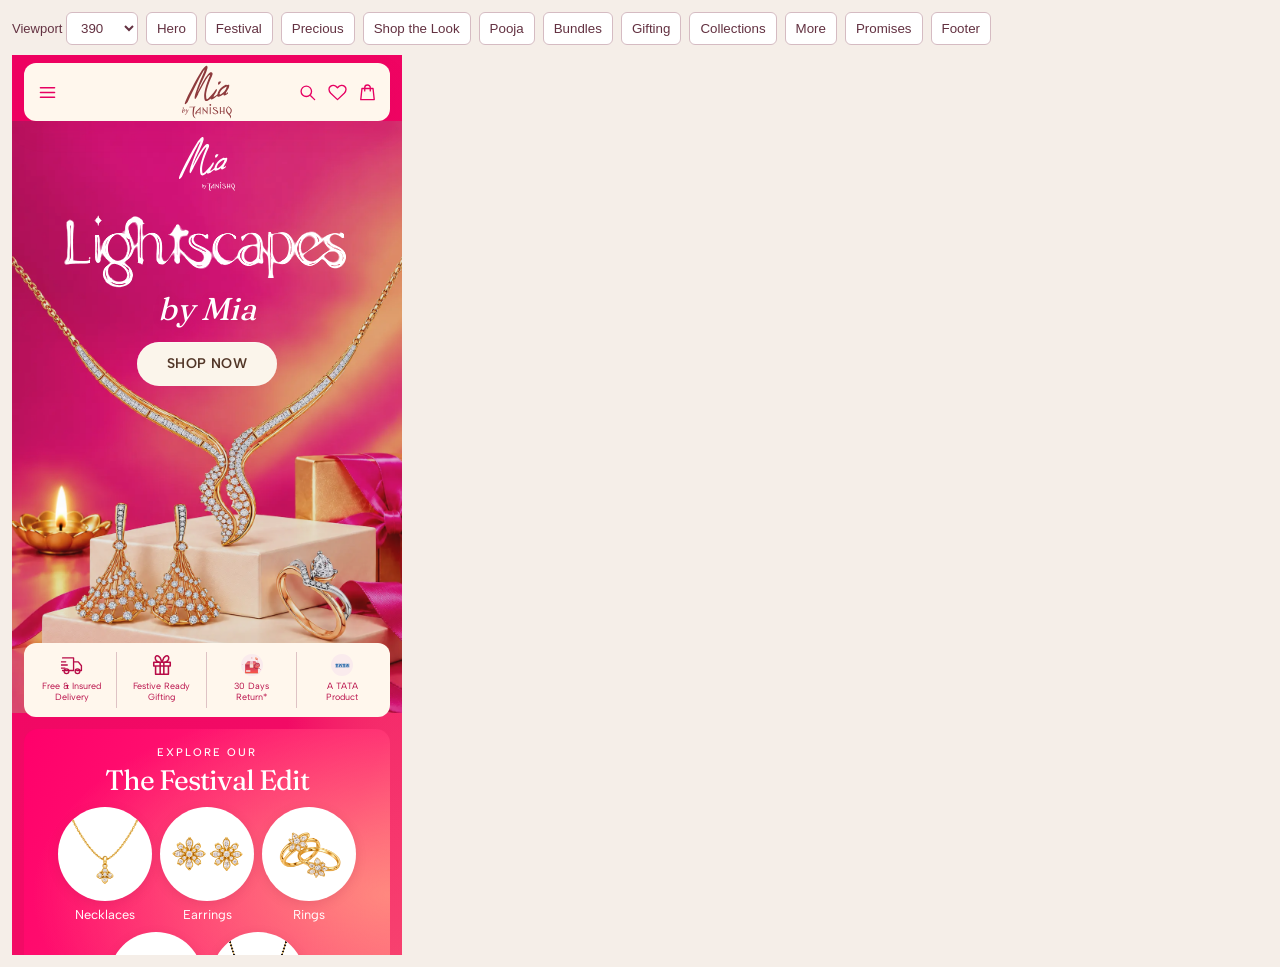
==== docs/brief-review.html @ 95e350fb "Centre desktop Shop the Look diya and animate flame; bold mobile Shop Now text" ====
<!doctype html><html lang="en"><meta charset="utf-8"><meta name="viewport" content="width=device-width,initial-scale=1"><title>Mia brief responsive review</title><style>body{overflow-x:hidden;margin:0;padding:12px;background:#f5eee8;color:#633141;font:13px Arial}nav{position:sticky;top:0;z-index:2;background:#f5eee8;display:flex;gap:8px;flex-wrap:wrap;margin-bottom:10px}button,select{padding:7px 10px;border:1px solid #d5bbc2;border-radius:6px;background:white;color:#633141}#stage{position:relative;height:900px}iframe{border:0;transform-origin:top left;background:#fa316f}</style><nav><label>Viewport <select id="width"><option>320</option><option selected>390</option><option>430</option><option>768</option><option>1024</option><option>1440</option></select></label><button data-target="top">Hero</button><button data-target="featured">Festival</button><button data-target="offer">Precious</button><button data-target="shop-the-look">Shop the Look</button><button data-target="gifts">Pooja</button><button data-target="diwali-bundles">Bundles</button><button data-target="gifting-guide">Gifting</button><button data-target="latest-collections">Collections</button><button data-target="more">More</button><button data-target="mia-promises">Promises</button><button data-target="footer">Footer</button></nav><div id="stage"><iframe title="Responsive website" id="preview" src="../index.html?review=diya-alignment-20261024" height="900"></iframe></div><script>const f=document.querySelector('#preview'),w=document.querySelector('#width');function resize(){const width=Number(w.value),scale=Math.min(1,(innerWidth-24)/width);f.style.width=width+'px';f.style.height=(900/scale)+'px';f.style.transform='scale('+scale+')'}w.onchange=resize;addEventListener('resize',resize);resize();document.querySelectorAll('[data-target]').forEach(b=>b.onclick=()=>{const d=f.contentDocument,t=b.dataset.target;const el=t==='top'?d.body:t==='footer'?d.querySelector('footer'):t==='offer'?d.querySelector('.offer'):d.getElementById(t);if(el)el.scrollIntoView({behavior:'instant',block:'start'})});</script></html>
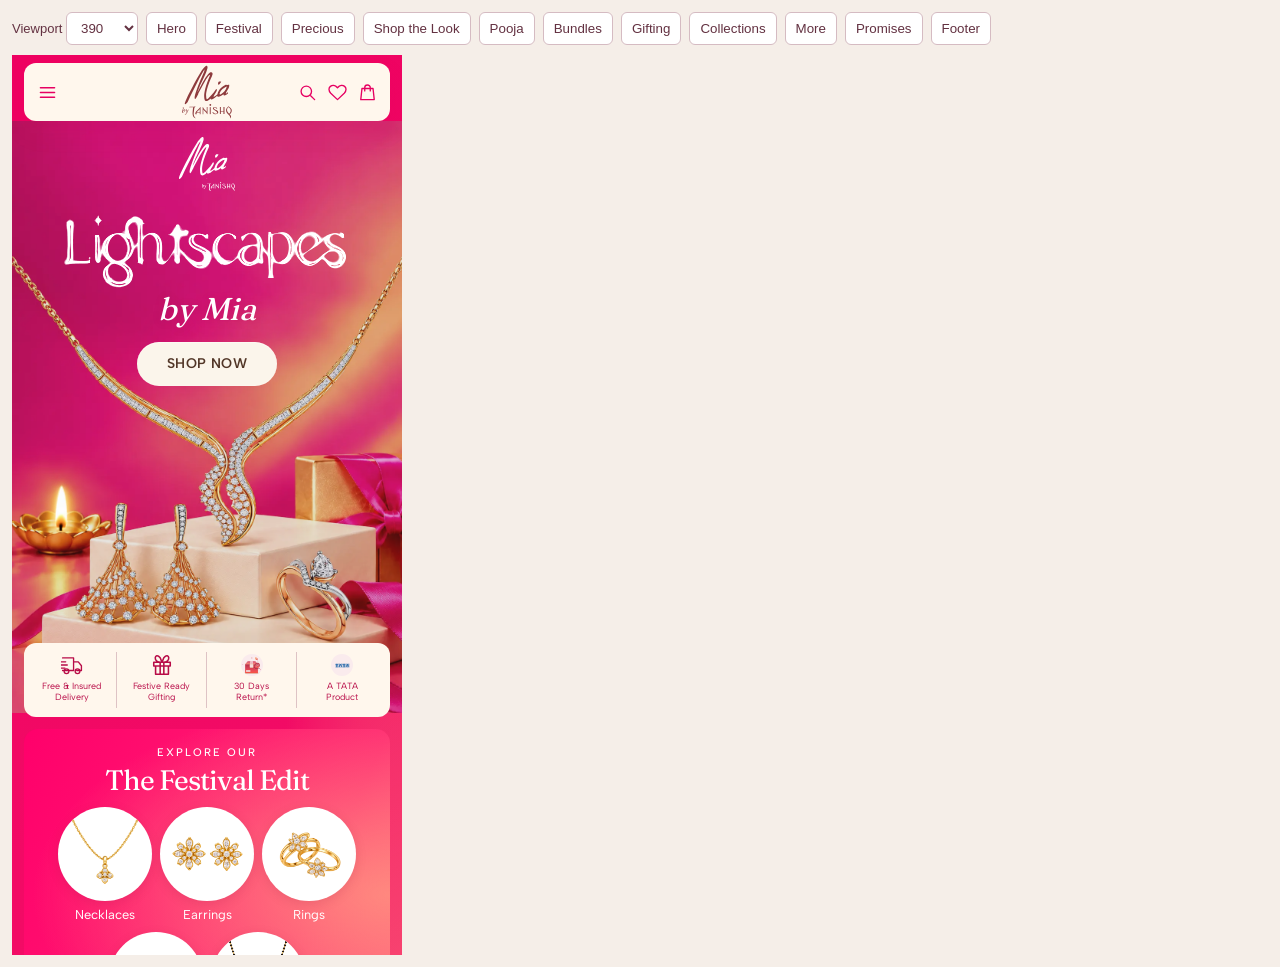
==== commit c90bb2c2: "Crop Precious Every Day poster top on mobile only" ====
--- a/docs/brief-review.html
+++ b/docs/brief-review.html
@@ -1 +1 @@
-<!doctype html><html lang="en"><meta charset="utf-8"><meta name="viewport" content="width=device-width,initial-scale=1"><title>Mia brief responsive review</title><style>body{overflow-x:hidden;margin:0;padding:12px;background:#f5eee8;color:#633141;font:13px Arial}nav{position:sticky;top:0;z-index:2;background:#f5eee8;display:flex;gap:8px;flex-wrap:wrap;margin-bottom:10px}button,select{padding:7px 10px;border:1px solid #d5bbc2;border-radius:6px;background:white;color:#633141}#stage{position:relative;height:900px}iframe{border:0;transform-origin:top left;background:#fa316f}</style><nav><label>Viewport <select id="width"><option>320</option><option selected>390</option><option>430</option><option>768</option><option>1024</option><option>1440</option></select></label><button data-target="top">Hero</button><button data-target="featured">Festival</button><button data-target="offer">Precious</button><button data-target="shop-the-look">Shop the Look</button><button data-target="gifts">Pooja</button><button data-target="diwali-bundles">Bundles</button><button data-target="gifting-guide">Gifting</button><button data-target="latest-collections">Collections</button><button data-target="more">More</button><button data-target="mia-promises">Promises</button><button data-target="footer">Footer</button></nav><div id="stage"><iframe title="Responsive website" id="preview" src="../index.html?review=diya-alignment-20261024" height="900"></iframe></div><script>const f=document.querySelector('#preview'),w=document.querySelector('#width');function resize(){const width=Number(w.value),scale=Math.min(1,(innerWidth-24)/width);f.style.width=width+'px';f.style.height=(900/scale)+'px';f.style.transform='scale('+scale+')'}w.onchange=resize;addEventListener('resize',resize);resize();document.querySelectorAll('[data-target]').forEach(b=>b.onclick=()=>{const d=f.contentDocument,t=b.dataset.target;const el=t==='top'?d.body:t==='footer'?d.querySelector('footer'):t==='offer'?d.querySelector('.offer'):d.getElementById(t);if(el)el.scrollIntoView({behavior:'instant',block:'start'})});</script></html>
+<!doctype html><html lang="en"><meta charset="utf-8"><meta name="viewport" content="width=device-width,initial-scale=1"><title>Mia brief responsive review</title><style>body{overflow-x:hidden;margin:0;padding:12px;background:#f5eee8;color:#633141;font:13px Arial}nav{position:sticky;top:0;z-index:2;background:#f5eee8;display:flex;gap:8px;flex-wrap:wrap;margin-bottom:10px}button,select{padding:7px 10px;border:1px solid #d5bbc2;border-radius:6px;background:white;color:#633141}#stage{position:relative;height:900px}iframe{border:0;transform-origin:top left;background:#fa316f}</style><nav><label>Viewport <select id="width"><option>320</option><option selected>390</option><option>430</option><option>768</option><option>1024</option><option>1440</option></select></label><button data-target="top">Hero</button><button data-target="featured">Festival</button><button data-target="offer">Precious</button><button data-target="shop-the-look">Shop the Look</button><button data-target="gifts">Pooja</button><button data-target="diwali-bundles">Bundles</button><button data-target="gifting-guide">Gifting</button><button data-target="latest-collections">Collections</button><button data-target="more">More</button><button data-target="mia-promises">Promises</button><button data-target="footer">Footer</button></nav><div id="stage"><iframe title="Responsive website" id="preview" src="../index.html?review=mobile-poster-crop-20261024" height="900"></iframe></div><script>const f=document.querySelector('#preview'),w=document.querySelector('#width');function resize(){const width=Number(w.value),scale=Math.min(1,(innerWidth-24)/width);f.style.width=width+'px';f.style.height=(900/scale)+'px';f.style.transform='scale('+scale+')'}w.onchange=resize;addEventListener('resize',resize);resize();document.querySelectorAll('[data-target]').forEach(b=>b.onclick=()=>{const d=f.contentDocument,t=b.dataset.target;const el=t==='top'?d.body:t==='footer'?d.querySelector('footer'):t==='offer'?d.querySelector('.offer'):d.getElementById(t);if(el)el.scrollIntoView({behavior:'instant',block:'start'})});</script></html>
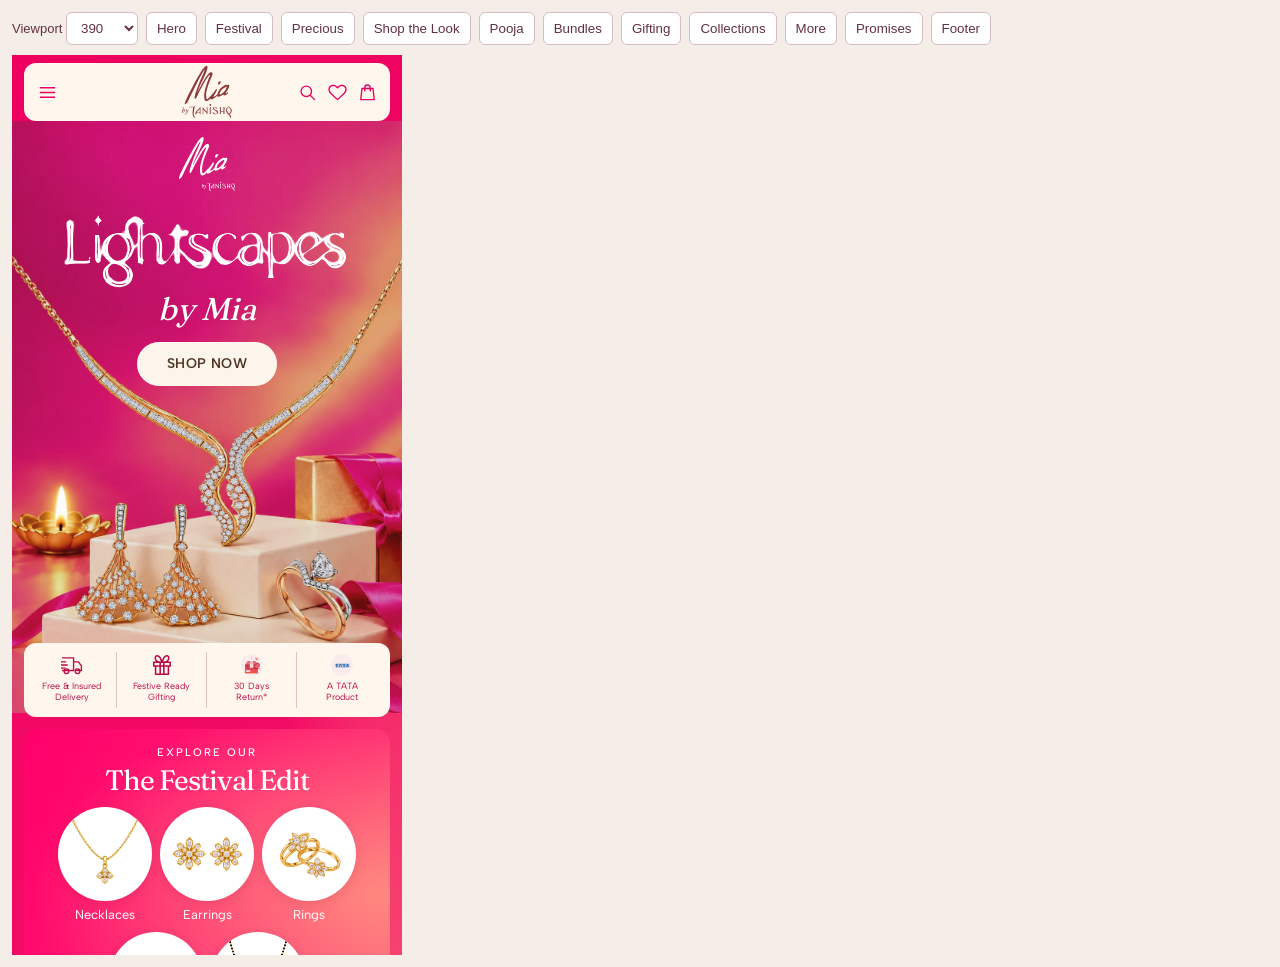
==== commit 1db20458: "Refine section padding and subtitle spacing while preserving layouts" ====
--- a/docs/brief-review.html
+++ b/docs/brief-review.html
@@ -1 +1 @@
-<!doctype html><html lang="en"><meta charset="utf-8"><meta name="viewport" content="width=device-width,initial-scale=1"><title>Mia brief responsive review</title><style>body{overflow-x:hidden;margin:0;padding:12px;background:#f5eee8;color:#633141;font:13px Arial}nav{position:sticky;top:0;z-index:2;background:#f5eee8;display:flex;gap:8px;flex-wrap:wrap;margin-bottom:10px}button,select{padding:7px 10px;border:1px solid #d5bbc2;border-radius:6px;background:white;color:#633141}#stage{position:relative;height:900px}iframe{border:0;transform-origin:top left;background:#fa316f}</style><nav><label>Viewport <select id="width"><option>320</option><option selected>390</option><option>430</option><option>768</option><option>1024</option><option>1440</option></select></label><button data-target="top">Hero</button><button data-target="featured">Festival</button><button data-target="offer">Precious</button><button data-target="shop-the-look">Shop the Look</button><button data-target="gifts">Pooja</button><button data-target="diwali-bundles">Bundles</button><button data-target="gifting-guide">Gifting</button><button data-target="latest-collections">Collections</button><button data-target="more">More</button><button data-target="mia-promises">Promises</button><button data-target="footer">Footer</button></nav><div id="stage"><iframe title="Responsive website" id="preview" src="../index.html?review=mobile-poster-crop-20261024" height="900"></iframe></div><script>const f=document.querySelector('#preview'),w=document.querySelector('#width');function resize(){const width=Number(w.value),scale=Math.min(1,(innerWidth-24)/width);f.style.width=width+'px';f.style.height=(900/scale)+'px';f.style.transform='scale('+scale+')'}w.onchange=resize;addEventListener('resize',resize);resize();document.querySelectorAll('[data-target]').forEach(b=>b.onclick=()=>{const d=f.contentDocument,t=b.dataset.target;const el=t==='top'?d.body:t==='footer'?d.querySelector('footer'):t==='offer'?d.querySelector('.offer'):d.getElementById(t);if(el)el.scrollIntoView({behavior:'instant',block:'start'})});</script></html>
+<!doctype html><html lang="en"><meta charset="utf-8"><meta name="viewport" content="width=device-width,initial-scale=1"><title>Mia brief responsive review</title><style>body{overflow-x:hidden;margin:0;padding:12px;background:#f5eee8;color:#633141;font:13px Arial}nav{position:sticky;top:0;z-index:2;background:#f5eee8;display:flex;gap:8px;flex-wrap:wrap;margin-bottom:10px}button,select{padding:7px 10px;border:1px solid #d5bbc2;border-radius:6px;background:white;color:#633141}#stage{position:relative;height:900px}iframe{border:0;transform-origin:top left;background:#fa316f}</style><nav><label>Viewport <select id="width"><option>320</option><option selected>390</option><option>430</option><option>768</option><option>1024</option><option>1440</option></select></label><button data-target="top">Hero</button><button data-target="featured">Festival</button><button data-target="offer">Precious</button><button data-target="shop-the-look">Shop the Look</button><button data-target="gifts">Pooja</button><button data-target="diwali-bundles">Bundles</button><button data-target="gifting-guide">Gifting</button><button data-target="latest-collections">Collections</button><button data-target="more">More</button><button data-target="mia-promises">Promises</button><button data-target="footer">Footer</button></nav><div id="stage"><iframe title="Responsive website" id="preview" src="../index.html?review=spacing-polish-20261024" height="900"></iframe></div><script>const f=document.querySelector('#preview'),w=document.querySelector('#width');function resize(){const width=Number(w.value),scale=Math.min(1,(innerWidth-24)/width);f.style.width=width+'px';f.style.height=(900/scale)+'px';f.style.transform='scale('+scale+')'}w.onchange=resize;addEventListener('resize',resize);resize();document.querySelectorAll('[data-target]').forEach(b=>b.onclick=()=>{const d=f.contentDocument,t=b.dataset.target;const el=t==='top'?d.body:t==='footer'?d.querySelector('footer'):t==='offer'?d.querySelector('.offer'):d.getElementById(t);if(el)el.scrollIntoView({behavior:'instant',block:'start'})});</script></html>
